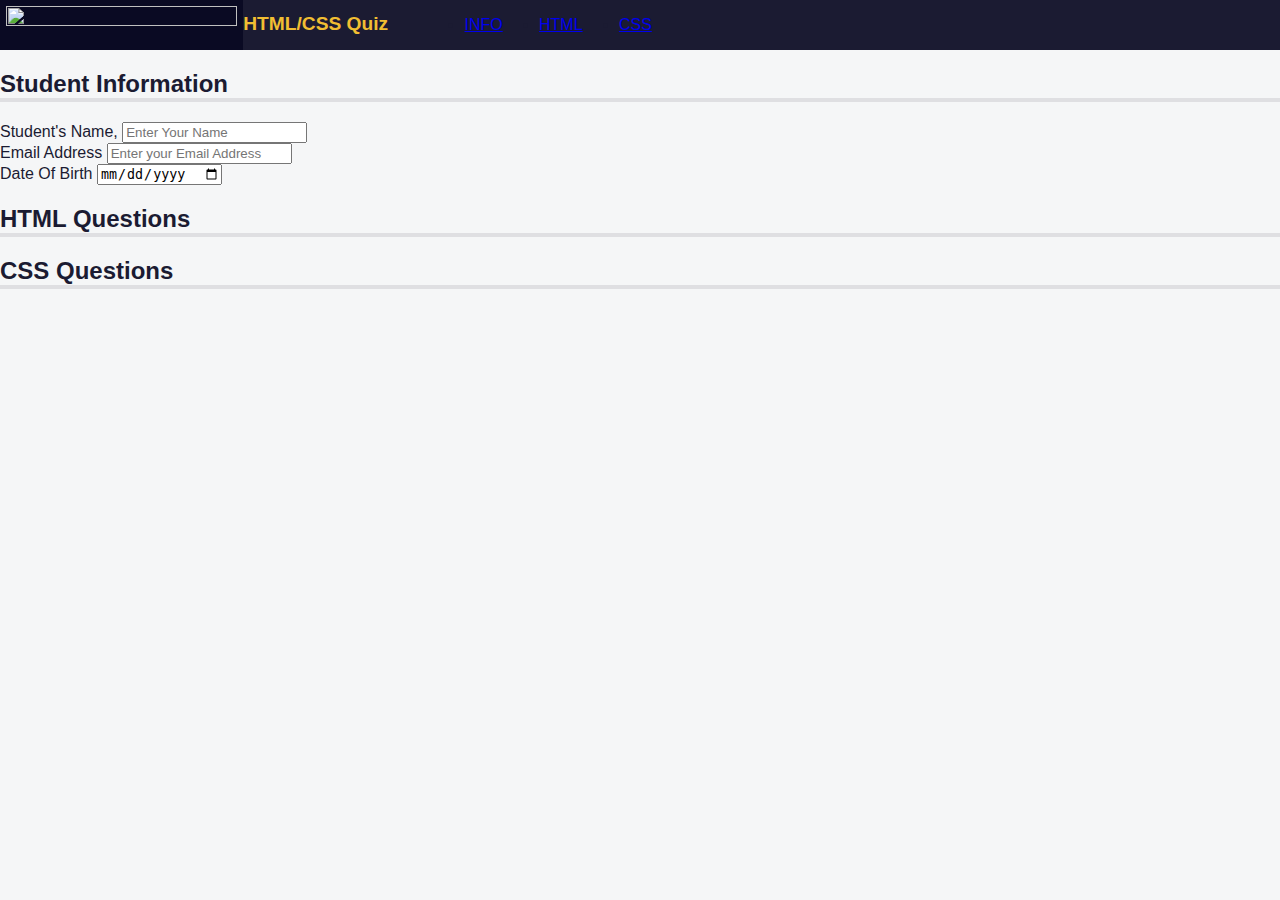
==== AccessibilityBuildingQuiz/index.html @ 5e0c56ee "On Going" ====
<!DOCTYPE html>
<html lang="en">
<head>
  <meta charset="UTF-8">
  <meta name="descriptio" content="freeCodeCamp Accessibility Quiz practice project">
  <meta name="viewport" content="width=device-width, initial-scale=1.0">
  <title>Accessibility Building Quiz</title>
  <link rel="stylesheet" href="styles.css">
</head>
<body>
 <header>
    <img src="https://cdn.freecodecamp.org/platform/universal/fcc_primary.svg" id="logo">
    <h1>HTML/CSS Quiz</h1>
    <nav>
      <ul>
        <li><a href="#student-info">INFO</a></li>
        <li><a href="#html-questions">HTML</a></li>
        <li><a href="#css-questions">CSS</a></li>
      </ul>
    </nav>
 </header>
 <main>
  <form action="https://freecodecamp.org/practice-project/accessibility-quiz" method="post">
  <section role="region" aria-labelledby="student-info">
    <h2 id="student-info">Student Information</h2>
    <div class="info"><label for="name">Student's Name,</label>
    <input type="text" id="name" name="name" placeholder="Enter Your Name">
  </div>
    <div class="info"><label for="address">Email Address</label>
      <input type="email" id="address" name="address" placeholder="Enter your Email Address"></div>
    </div>
    <div class="info"><label for="birth">Date Of Birth</label>
      <input type="date" id="birth" name="birth">
    </div>
  </section>
  <section role="region" aria-labelledby="html-questions">
    <h2 id="html-questions">HTML Questions</h2>
  </section>
  <section role="region" aria-labelledby="css-questions">
    <h2 id="css-questions">CSS Questions</h2>
  </section>
  </form>
 </main>
</body>
</html>
---- AccessibilityBuildingQuiz/styles.css ----
body {
  background: #f5f6f7;
  color: #1b1b32;
  font-family: Helvetica;
  margin: 0;
}

header{
  height: 50px;
  width: 100%;
  background-color: #1b1b32;
  display: flex;
}
#logo{
  width: max(100px, 18vw);
  background-color: #0a0a23;
  aspect-ratio: 35 / 4;
  padding: 0.4rem;
}
h1{
  color: #f1be32;
  font-size: min(5vw, 1.2em);
}

nav {
  width: 50%;
  max-width: 300px;
  height: 50px;
}
nav > ul {
  display: flex;
  justify-content: space-evenly;
}
h1, h2{
  font-family: Verdana, sans-serif;
}
h2{
   border-bottom:4px solid #dfdfe2;
}
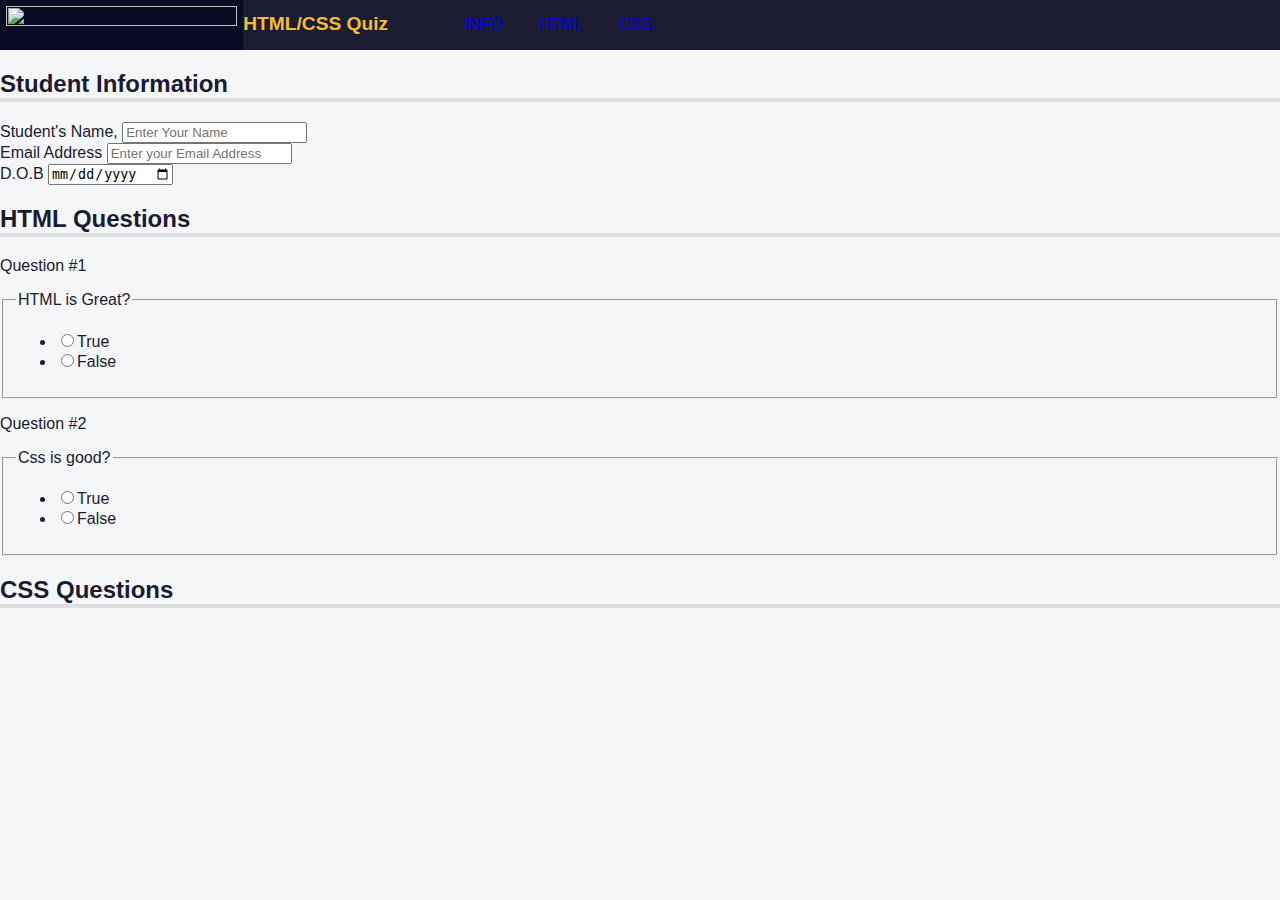
==== commit 007cf0e4: "Commit changes medyo tinamad na HAHAH" ====
--- a/AccessibilityBuildingQuiz/index.html
+++ b/AccessibilityBuildingQuiz/index.html
@@ -29,15 +29,49 @@
     <div class="info"><label for="address">Email Address</label>
       <input type="email" id="address" name="address" placeholder="Enter your Email Address"></div>
     </div>
-    <div class="info"><label for="birth">Date Of Birth</label>
+    <div class="info"><label for="birth">D.O.B <span class="sr-only">(Date Of Birth)</span></label>
       <input type="date" id="birth" name="birth">
     </div>
   </section>
   <section role="region" aria-labelledby="html-questions">
     <h2 id="html-questions">HTML Questions</h2>
+    <div class="question-block">
+      <p>1</p>
+      <fieldset class="question" name="HTML">
+       <legend>HTML is Great?</legend>
+       <ul class="answers-list">
+       <li><label for="q1-a1">
+        <input type="radio" id="q1-a1" value="True" name="q1">True
+       </label></li>
+       <li><label for="q1-a2">
+        <input type="radio" id="q1-a2" value="False" name="q1">False
+       </label></li>
+       </ul>
+      </fieldset> 
+    </div>
+    <div class="question-block">
+      <p>2</p>
+      <fieldset class="question" name="Css">
+        <legend>Css is good?</legend>
+        <ul class="answers-list">
+         <li><label for="q2-a1">
+          <input type="radio" id="q2-a1" value="True" name="q2">True
+         </label></li>
+         <li><label for="q2-a2">
+          <input type="radio" id="q2-a2" value="False" name="q2">False
+         </label></li>
+        </ul>
+      </fieldset>
+    </div>
   </section>
   <section role="region" aria-labelledby="css-questions">
     <h2 id="css-questions">CSS Questions</h2>
+    <div class="formrow">
+      <div class="question-block"></div>
+      <div class="answer"></div>
+      <div class="question-block"></div>
+      <div class="answer"></div>
+    </div>
   </section>
   </form>
  </main>
--- a/AccessibilityBuildingQuiz/styles.css
+++ b/AccessibilityBuildingQuiz/styles.css
@@ -36,4 +36,18 @@
 }
 h2{
    border-bottom:4px solid #dfdfe2;
+}
+.sr-only{
+  position: absolute;
+  width: 1px;
+  height: 1px;
+  padding: 0;
+  margin: -1px;
+  overflow: hidden;
+  clip: rect(0, 0, 0, 0);
+  white-space: nowrap;
+  border: 0;
+}
+p:before{
+  content: "Question #"
 }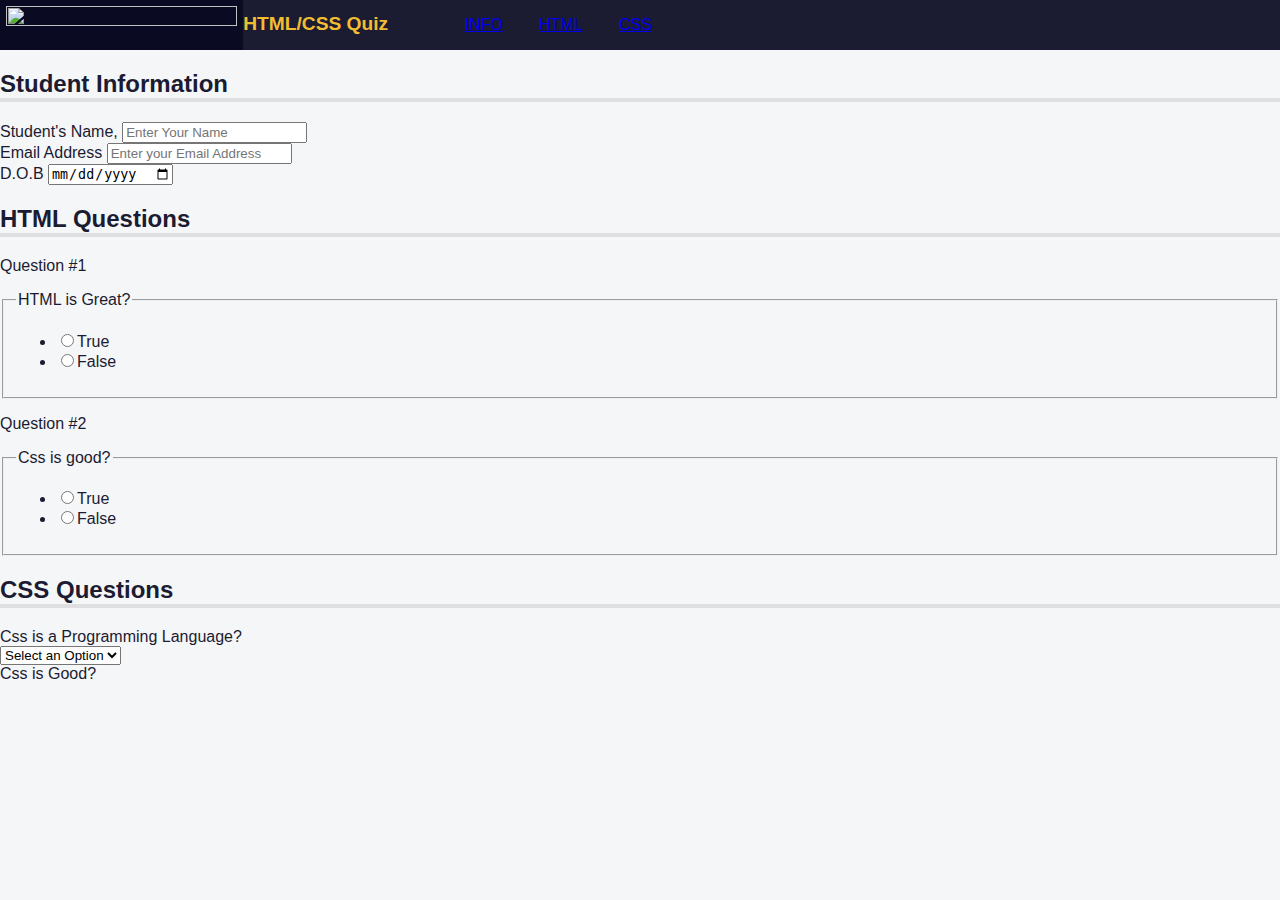
==== commit ebbfda35: "Commit muna" ====
--- a/AccessibilityBuildingQuiz/index.html
+++ b/AccessibilityBuildingQuiz/index.html
@@ -67,9 +67,19 @@
   <section role="region" aria-labelledby="css-questions">
     <h2 id="css-questions">CSS Questions</h2>
     <div class="formrow">
-      <div class="question-block"></div>
-      <div class="answer"></div>
-      <div class="question-block"></div>
+      <div class="question-block">
+        <label for="">Css is a Programming Language?</label>
+      </div>
+      <div class="answer">
+        <select name="" id="" required>
+          <option value="">Select an Option</option>
+          <option value="yes">Yes</option>
+          <option value="No">No</option>
+        </select>
+      </div>
+      <div class="question-block">
+        <label for="">Css is Good?</label>
+      </div>
       <div class="answer"></div>
     </div>
   </section>
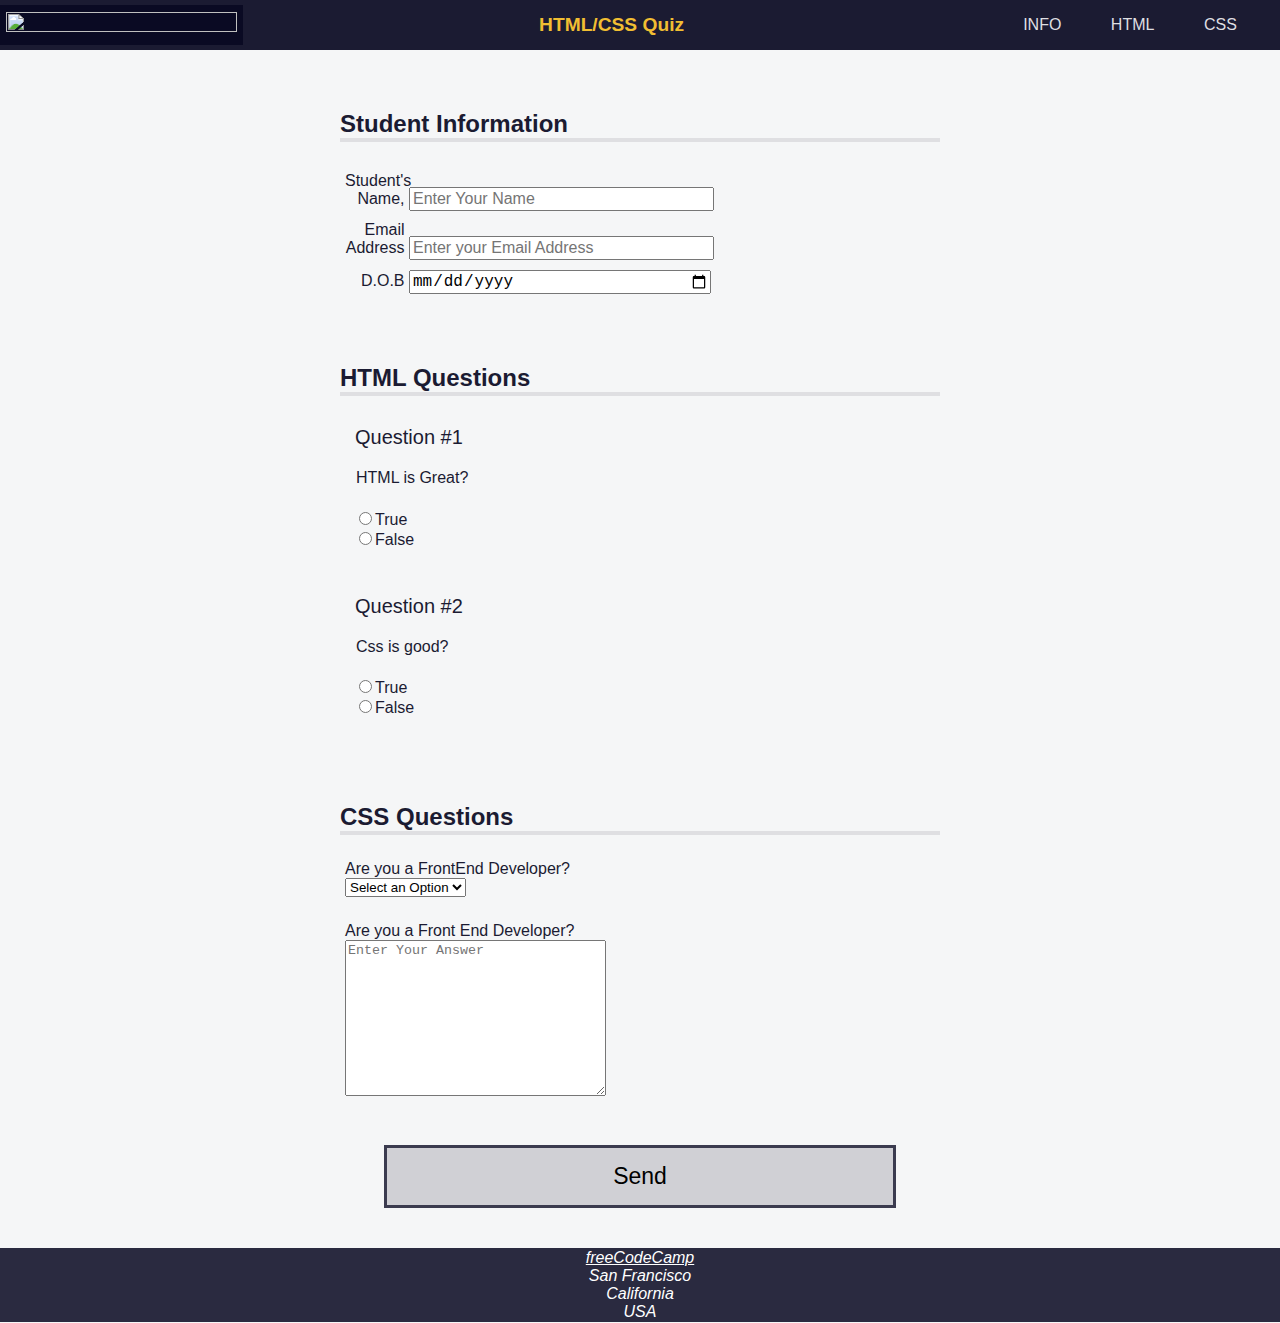
==== commit 28b8eed6: "Done :)" ====
--- a/AccessibilityBuildingQuiz/index.html
+++ b/AccessibilityBuildingQuiz/index.html
@@ -13,9 +13,9 @@
     <h1>HTML/CSS Quiz</h1>
     <nav>
       <ul>
-        <li><a href="#student-info">INFO</a></li>
-        <li><a href="#html-questions">HTML</a></li>
-        <li><a href="#css-questions">CSS</a></li>
+        <li><a href="#student-info" accesskey="i">INFO</a></li>
+        <li><a href="#html-questions" accesskey="h">HTML</a></li>
+        <li><a href="#css-questions" accesskey="c">CSS</a></li>
       </ul>
     </nav>
  </header>
@@ -68,22 +68,33 @@
     <h2 id="css-questions">CSS Questions</h2>
     <div class="formrow">
       <div class="question-block">
-        <label for="">Css is a Programming Language?</label>
+        <label for="answer">Are you a FrontEnd Developer?</label>
       </div>
       <div class="answer">
-        <select name="" id="" required>
+        <select name="" id="answer" name="answer" required>
           <option value="">Select an Option</option>
           <option value="yes">Yes</option>
           <option value="No">No</option>
         </select>
       </div>
       <div class="question-block">
-        <label for="">Css is Good?</label>
+        <label for="question">Are you a Front End Developer?</label>
       </div>
-      <div class="answer"></div>
+      <div class="answer">
+        <textarea id="question" name="question" cols="30" rows="10" placeholder="Enter Your Answer"></textarea>
+      </div>
     </div>
   </section>
+  <button type="submit" value="Submit">Send</button>
   </form>
  </main>
+<footer>
+  <address>
+    <a href="https://freecodecamp.org">freeCodeCamp</a><br />
+    San Francisco<br />
+    California<br />
+    USA
+  </address>
+</footer>
 </body>
 </html>--- a/AccessibilityBuildingQuiz/styles.css
+++ b/AccessibilityBuildingQuiz/styles.css
@@ -1,3 +1,10 @@
+
+@media (prefers-reduced-motion: no-preference) {
+  *{
+    scroll-behavior: smooth;
+  }
+}
+
 body {
   background: #f5f6f7;
   color: #1b1b32;
@@ -6,10 +13,14 @@
 }
 
 header{
+  position: fixed;
+  top: 0;
   height: 50px;
   width: 100%;
   background-color: #1b1b32;
   display: flex;
+  justify-content: space-between;
+  align-items: center;
 }
 #logo{
   width: max(100px, 18vw);
@@ -20,23 +31,123 @@
 h1{
   color: #f1be32;
   font-size: min(5vw, 1.2em);
+  text-align: center;
 }
-
+main{
+  padding-top: 50px;
+}
+section{
+  width: 80%;
+  margin: 0 auto 10px auto;
+  max-width: 600px;
+}
 nav {
   width: 50%;
   max-width: 300px;
   height: 50px;
 }
-nav > ul {
+nav  ul {
   display: flex;
   justify-content: space-evenly;
+  flex-wrap: wrap;
+  align-items: center;
+  padding-inline-start: 0;
+  margin-block: 0;
+  height: 100%;
+}
+nav ul li {
+  color: #dfdfe2;
+  margin: 0 0.2rem;
+  padding: 0.2rem;
+  display: block;
+ 
+}
+li a{
+  text-decoration: none;
+}
+nav li:hover{
+  color: #1b1b32;
+  background-color: #dfdfe2;
+  cursor: pointer;
+}
+li a{
+  color: inherit;
 }
 h1, h2{
   font-family: Verdana, sans-serif;
 }
 h2{
    border-bottom:4px solid #dfdfe2;
+   margin-top:0;
+    padding-top: 60px;
 }
+.info{
+  padding: 10px 0 0 5px;
+}
+.formrow{
+  margin-top: 5px;
+  padding: 0 0 5px 5px;
+}
+input{
+  font-size: 16px;
+}
+.info label, .info input {
+  display: inline-block;
+}
+
+.info input {
+  width: 50%;
+  text-align: left;
+}
+
+.info label {
+  width: 10%;
+  min-width: 55px;
+  text-align: right;
+}
+.question-block{
+  text-align: left;
+  display: block;
+  width: 100%;
+  margin-top: 20px;
+  padding-top: 5px;
+}
+.question-block p{
+  margin-top: 5px;
+padding-left: 15px;
+font-size: 20px;
+}
+.question{
+  border: none;
+  padding-bottom: 0;
+}
+.answers-list{
+  padding: 0;
+  list-style: none;
+}
+button{
+  display: block;
+margin: 40px auto;
+width: 40%;
+padding: 15px;
+font-size: 23px;
+background: #d0d0d5;
+border: 3px solid #3b3b4f;
+}
+footer{
+  background-color: #2a2a40;
+  display: flex;
+  justify-content: center;
+}
+footer, 
+footer a{
+  color: white;
+}
+address{
+  text-align: center;
+  padding: 1px 1px;
+}
+
 .sr-only{
   position: absolute;
   width: 1px;
